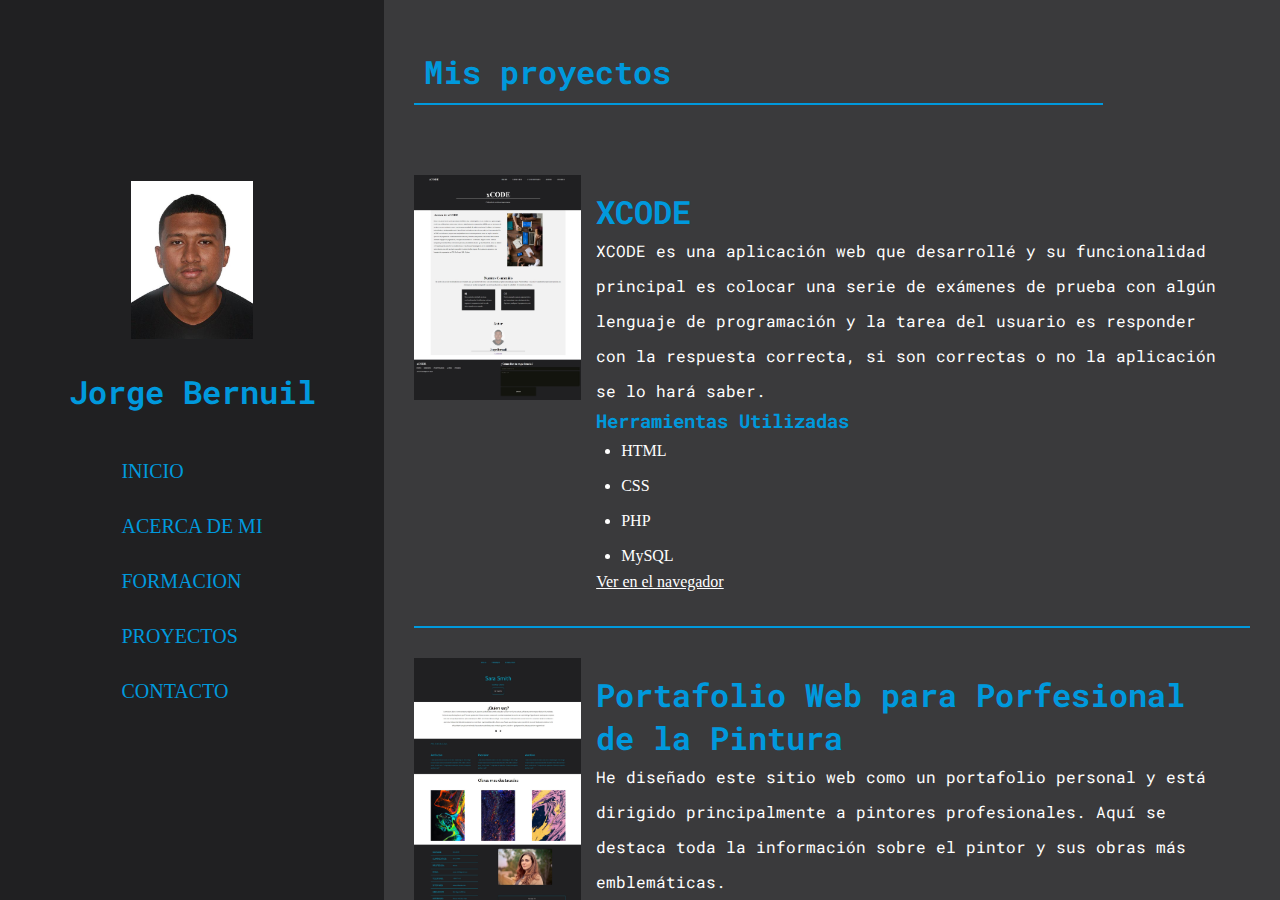
==== view/proyectos.html @ c6c0beac "Add files via upload" ====
<!DOCTYPE html>
<html lang="es">
<head>
      <!--CSS-->
      <link rel="stylesheet" href="../css/style.css">
      <link rel="stylesheet" href="../css/responsive.css">
      <link rel="stylesheet" href="../css/fuentes.css">
      <link rel="stylesheet" href="../css/efectos.css">

      <!--JS-->
      <script src="../js/01-aside.js"></script>
      <script src="../js/02-dowload-cv.js"></script>
      <script src="../js/03-dowload-certificado.js"></script>
      <script src="../js/04-script.js"></script>
      <script src="../js/05-script.js"></script>


      <meta charset="UTF-8">
      <meta name="viewport" content="width=device-width, initial-scale=1.0">
      <title>Proyectos</title>
</head>
<body>
      <div class="grid">
            <aside class="aside">
                  <div class="contenerdor-header">
                        <img src="../img/jorge.jpg" alt="IMAGEN" class="perfil">

                        <h1>Jorge Bernuil</h1>
      
                        <nav class="menu">
                              <ul>
                                    <li><a href="../index.html">INICIO</a></li>
                                    <li><a href="../view/acerca_de.html">ACERCA DE MI</a></li>
                                    <li><a href="../view/formacion.html">FORMACION</a></li>
                                    <li><a href="../view/proyectos.html">PROYECTOS</a></li>
                                    <li><a href="../view/contacto.html">CONTACTO</a></li>
                              </ul>
                        </nav>
                  </div>

            </aside>

            <section class="section misproyectos">
                  <div class="hamburger">
                        <div class="line"></div>
                        <div class="line"></div>
                        <div class="line"></div>
                  </div>

                  <div class="titulo">
                        <h1>Mis proyectos</h1>
                  </div>


                  <div class="info-proyecto">
                      <div class="imagen">
                              <img src="../img/xcode.jpeg" alt="IMAGEN">
                      </div>

                      <div class="descripcion">
                              <h1>XCODE</h1>

                              <p>XCODE es una aplicación web que desarrollé y su funcionalidad principal es colocar una serie de exámenes de prueba con algún lenguaje de programación y la tarea del usuario es responder con la respuesta correcta, si son correctas o no la aplicación se lo hará saber.</p>

                              <h3>Herramientas Utilizadas</h3>

                              <ul>
                                    <li>HTML</li>
                                    <li>CSS</li>
                                    <li>PHP</li>
                                    <li>MySQL</li>
                              </ul>

                              <a href="#">Ver en el navegador</a>
                      </div>
                  </div>

                  <div class="info-proyecto">
                        <div class="imagen">
                                <img src="../img/Captura-Web'pintor.jpeg" alt="IMAGEN">
                        </div>
  
                        <div class="descripcion">
                                <h1>Portafolio Web para Porfesional de la Pintura</h1>
  
                                <p>He diseñado este sitio web como un portafolio personal y está dirigido principalmente a pintores profesionales. Aquí se destaca toda la información sobre el pintor y sus obras más emblemáticas.</p>
  
                                <h3>Herramientas Utilizadas</h3>
  
                                <ul>
                                      <li>HTML</li>
                                      <li>CSS</li>
                                      <li>JavaScript</li>
                                </ul>
  
                                <a href="#">Ver en el navegador</a>
                        </div>
                    </div>



                    <div class="info-proyecto">
                        <div class="imagen">
                                <img src="../img/inventario2.jpeg" alt="IMAGEN">
                        </div>
  
                        <div class="descripcion">
                                <h1>Aplicacion Web para la gestion de inventarios entre almacenes</h1>
  
                                <p>La función principal de esta aplicación web es la gestión eficiente de los inventarios de productos de una tienda, desde el registro de la información del producto así como su cantidad en stock, hasta la actualización y eliminación de cantidades en stock.</p>
  
                                <h3>Herramientas Utilizadas</h3>
  
                                <ul>
                                      <li>HTML</li>
                                      <li>CSS</li>
                                      <li>PHP</li>
                                      <li>MySQL</li>
                                </ul>
  
                                <a href="#">Ver en el navegador</a>
                        </div>
                    </div>

            </section>
      </div>
</body>
</html>
---- css/style.css ----
*{
      margin: 0;
      padding: 0;
}
:root{
      --titulo1: 2em;
      --color-titulo: #0099DD;
      --color: white;
      --espaciado: 35px;
}
.hamburger{
      display: none;
      cursor: pointer;

      position: absolute;
      top: 20px;
      right: 50px;
}
.hamburger .line{
      width: 30px;
      height: 3px;
      background: #fefefe;
      margin: 6px 0;
}
h1{
      color: var(--color-titulo);
      font-size: var(--titulo1);
}
h3{
      color: var(--color-titulo);
}
p{
      color: var(--color);
      line-height: var(--espaciado);
}
ul{
      color: var(--color);
      line-height: var(--espaciado);
}
a{
      color: var(--color);
}
.grid{
      display: grid;
      grid-template-columns: 30% 70%;
      grid-template-rows: 100vh;
      grid-template-areas: 'aside section';
}
.aside{
      grid-area: aside;
      background-color: #202022;

      display: flex;
      align-items: center;
      justify-content: center;
}
.section{
      grid-area: section;
      padding: 30px;
      background-color: #3a3a3c;
}
.contenerdor-header{
      width: 80%;
      height: 600px;
      display: flex;
      align-items: center;
      justify-content: space-evenly;
      flex-direction: column;
}
.contenerdor-header .perfil{
      width: 40%;
}
.contenerdor-header h1{
      font-size: var(--titulo1);
      color: var(--color-titulo);
}
.menu ul{
      list-style: none;
}
.menu ul li a{
      display: block;
      color: var(--color-titulo);
      font-size: 20px;
      padding: 10px 25px;
      border-radius: 50px;
      transition: 0.2s;
      margin: 0 5px;
      text-decoration: none;
}
.menu ul li a:hover{
    color: black;
    background: #fefefe;
}
.menu ul li a.activo{
    color: black;
    background: white;

}
.portada{
      display: flex;
      align-items: center;
      justify-content: center;

      text-align: center;
}
.portada button{
      width: 200px;
      border-style: none;
      padding: 30px;
      color: white;
      cursor: pointer;

      background-color: #3a3a3c;
      border: 3px solid #0099DD;
}
.div-portada{
      height: 300px;


      display: flex;
      align-items: center;
      justify-content: space-around;
      flex-direction: column;
}
.sobre-mi{
      overflow-y: scroll;
}
.portada h1{
      font-size: 4em;
}
.portada h3{
      font-size: 2em;
}
.titulo{
      max-width: 80%;
      padding: 10px;
      margin: 10px 0px 40px;
      border-bottom: 2px solid #0099DD;
}
.titulo h1{
      color: #0099DD;
}
.misproyectos{
      display: flex;
      flex-direction: column;
      gap: 30px;

      overflow-y: scroll;
}
.contacto{
      overflow-y: scroll;
}

.info-proyecto{
      display: grid;
      grid-template-columns: 20% auto;
      grid-template-rows: auto;
      grid-template-areas: 'imagen descripcion';
      padding-bottom: 20px;
      border-bottom: 2px solid #0099DD;
}
.imagen{
      grid-area: imagen;
}
.imagen img{
      width: 100%;
}
.descripcion{
      grid-area: descripcion;
      padding: 15px;
      display: flex;
      flex-direction: column;
      justify-content: space-between;
}
.descripcion ul{
      margin-left: 25px;
}
.cajas{
      margin: 30px 0px 10px;
      display: grid;
      gap: 30px;
      grid-template-columns: 50% 45%;
      grid-template-rows: 200px 200px;
      grid-template-areas: 'caja1 caja2'
                           'caja3 caja4';
}
.c{
      display: flex;
      align-items: center;
      justify-content: space-evenly;
      flex-direction: column;
      background-color: #202022;
      color: var(--color-titulo);
}
svg{
      color: white;
}
.formacion{
      overflow-y: scroll;
}
.experiencias{
      margin: 70px 0px 10px;

      border-bottom: 3px solid #0099DD;
}
.experiencias div{
      min-height: 350px;

      display: flex;
      flex-direction: column;
      justify-content: space-around;
}
.experiencias button{
      width: 200px;
      border-style: none;
      padding: 30px;
      color: white;
      cursor: pointer;

      background-color: #3a3a3c;
      border: 3px solid #0099DD;
}
---- css/responsive.css ----
@media (max-width: 768px){
      .grid{
            grid-template-areas: 'section section';
      }
      .section{
            grid-area: section;
      }
      .hamburger{
            display: block;
      }

      .aside{
            height: 100vh;
            position: absolute;
            top: 0;
            left: -100%;
            bottom: 0;
            display: flex;
            max-width: 90%;
            transition: transform 0.3s ease-in-out; /* Transición para suavidad */
            /*transform: translateX(-100%); /* Inicialmente oculto */
      }
      
      .aside--visible{
            transform: translateX(100%); /* Mostrar el menú */
      }
}

@media (max-width: 600px){
      .cajas{
            display: flex;
            flex-direction: column;
      }
      .c{
            height: 200px;
      }
      .info-proyecto{
            display: flex;
            flex-direction: column;
      }
}
---- css/fuentes.css ----
@import url('https://fonts.googleapis.com/css2?family=Roboto+Mono:ital,wght@0,100..700;1,100..700&display=swap');

h1{
      font-family: "Roboto Mono", monospace;
      font-optical-sizing: auto;
      font-weight: weight;
      font-style: normal;
}
h2{
      font-family: "Roboto Mono", monospace;
      font-optical-sizing: auto;
      font-weight: weight;
      font-style: normal;
}
h3{
      font-family: "Roboto Mono", monospace;
      font-optical-sizing: auto;
      font-weight: weight;
      font-style: normal;
}
p{
      font-family: "Roboto Mono", monospace;
      font-optical-sizing: auto;
      font-weight: weight;
      font-style: normal;
}
---- css/efectos.css ----
.mianimacion1{
      animation-name: animacion1;
      animation-timing-function: ease-in-out;
      animation-duration: 1s;
}
@keyframes animacion1 {
      0%{
            opacity: 0;
            transform: translateX(-300px);
      }
      100%{
            opacity: 1;
            transform: translateX();
      }
}
 
.mianimacion2{
      animation-duration: 1s;
      animation-timing-function: ease-in-out;
      animation-name: animacion2;
}
@keyframes animacion2 {
      0%{
            opacity: 0;
            transform: scale(2, 2);
      }
      100%{
            opacity: 1;
            transform: scale();
      }

}
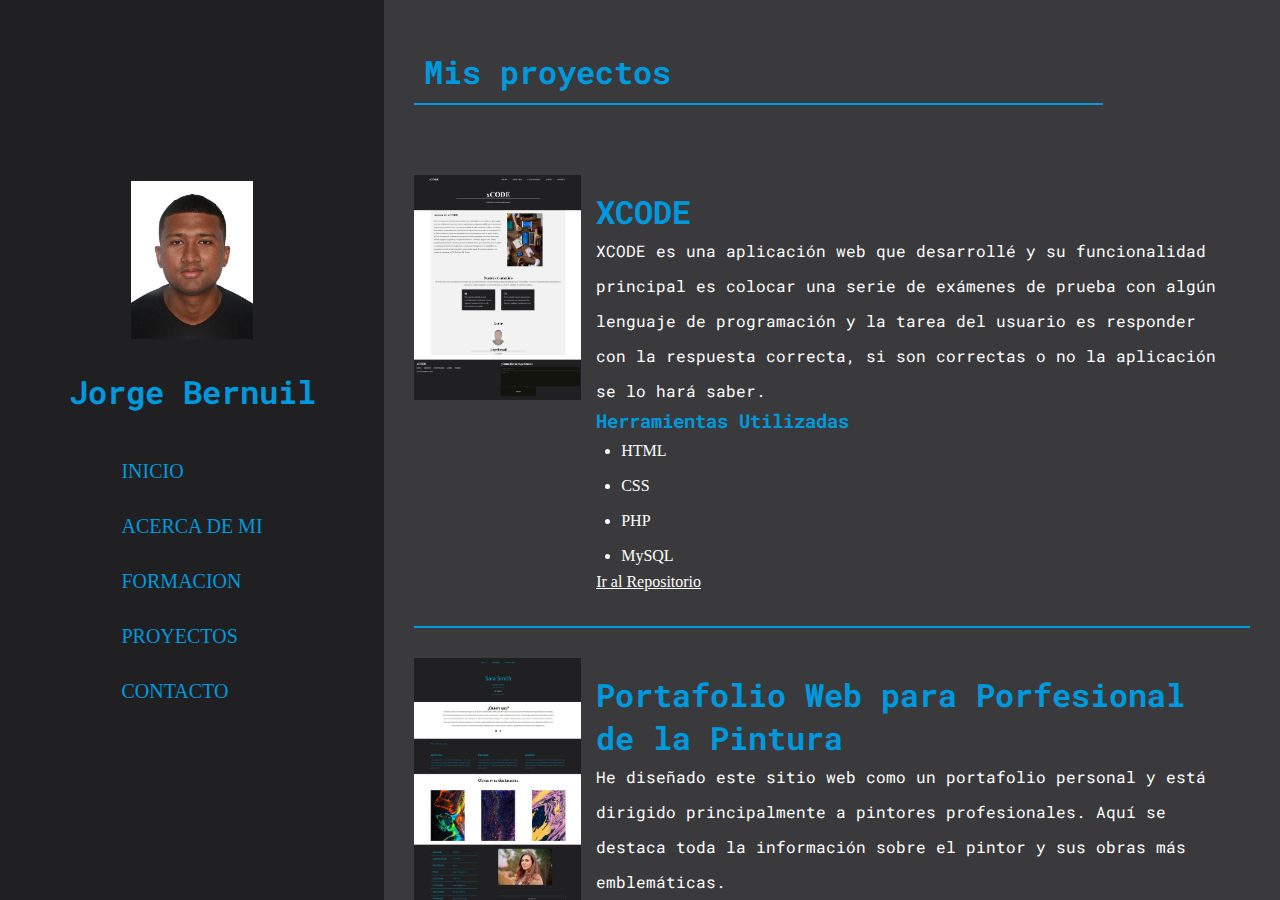
==== commit a0313bee: "Update proyectos.html" ====
--- a/view/proyectos.html
+++ b/view/proyectos.html
@@ -71,7 +71,7 @@
                                     <li>MySQL</li>
                               </ul>
 
-                              <a href="#">Ver en el navegador</a>
+                              <a href="https://github.com/AcTiV-Project/Xcode-Project.git">Ir al Repositorio</a>
                       </div>
                   </div>
 
@@ -93,7 +93,7 @@
                                       <li>JavaScript</li>
                                 </ul>
   
-                                <a href="#">Ver en el navegador</a>
+                                <a href="https://github.com/AcTiV-Project/Portafolio-web---pintor.git">Ir al Repositorio</a>
                         </div>
                     </div>
 
@@ -118,11 +118,11 @@
                                       <li>MySQL</li>
                                 </ul>
   
-                                <a href="#">Ver en el navegador</a>
+                                <a href="https://github.com/AcTiV-Project/App-Inventario.git">Ir al Repositorio</a>
                         </div>
                     </div>
 
             </section>
       </div>
 </body>
-</html>+</html>
